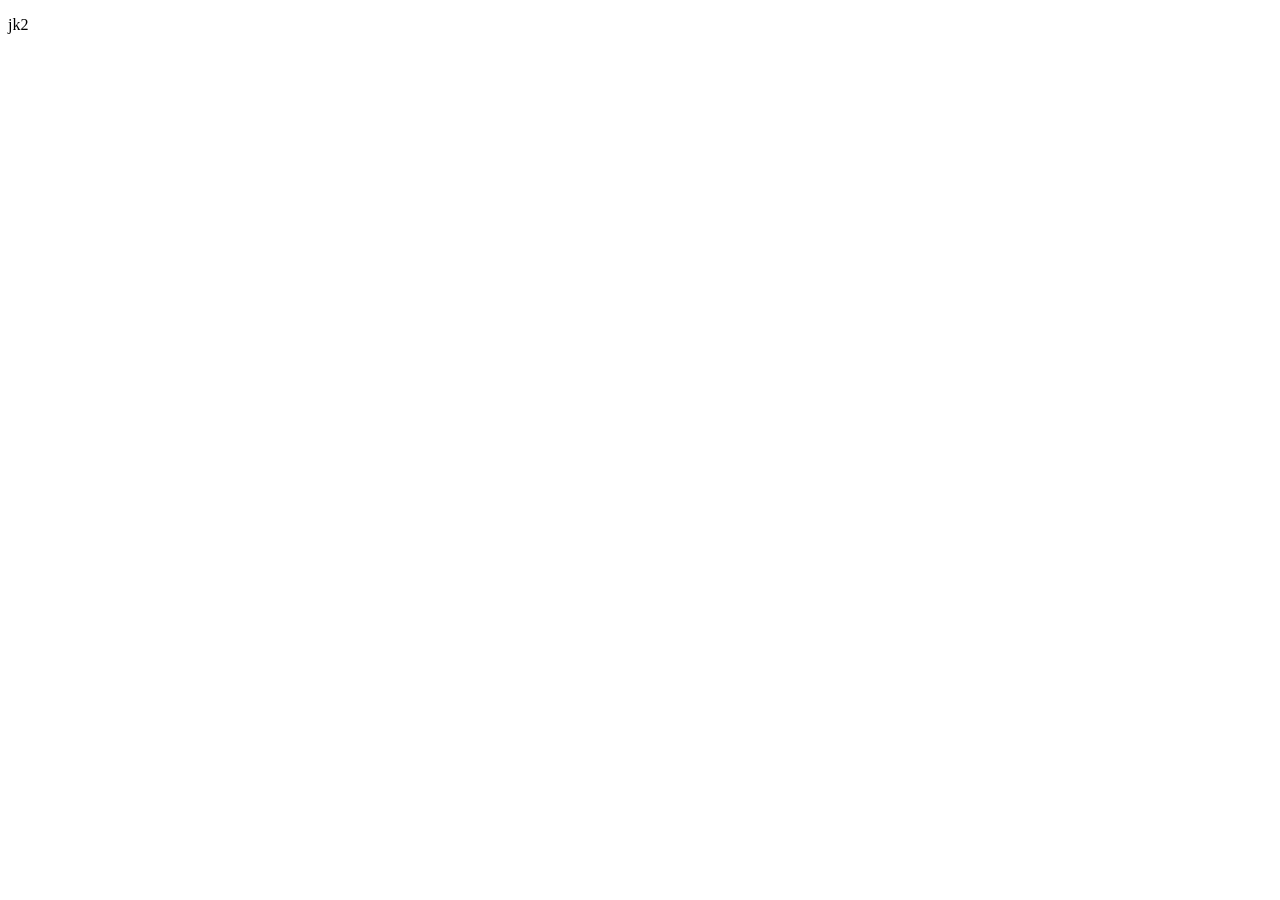
==== jk2/index.html @ 34c689e7 "Initial jk2 scaffold (static Worker deployed to erd.mmec.ca/jk2/)" ====
<!DOCTYPE html>
<html lang="en">
  <head>
    <meta charset="UTF-8" />
    <meta name="viewport" content="width=device-width, initial-scale=1.0" />
    <title>jk2</title>
  </head>
  <body>
    <p>jk2</p>
  </body>
</html>
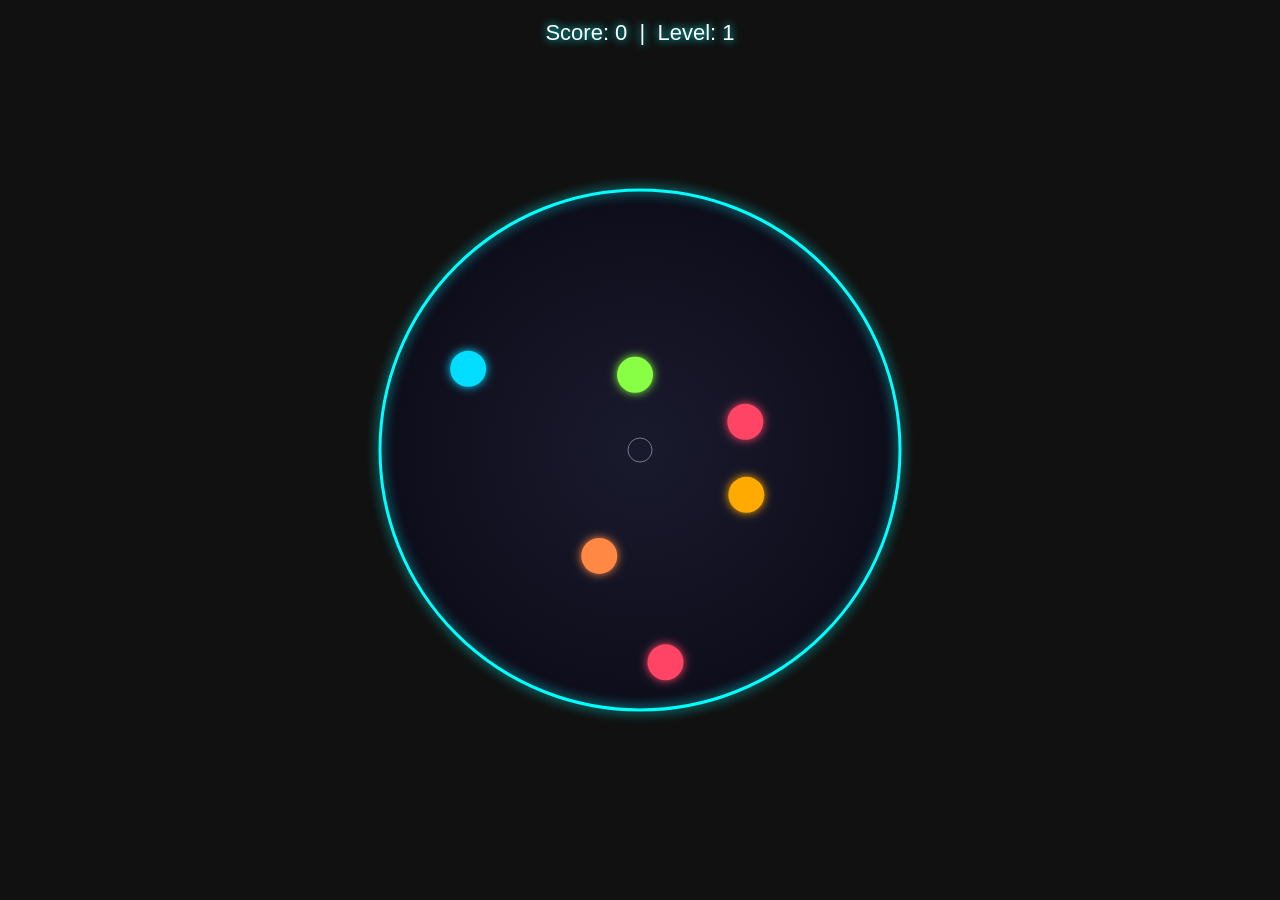
==== commit 2f86b9d7: "fix" ====
--- a/jk2/index.html
+++ b/jk2/index.html
@@ -1,11 +1,208 @@
 <!DOCTYPE html>
-<html lang="en">
-  <head>
-    <meta charset="UTF-8" />
-    <meta name="viewport" content="width=device-width, initial-scale=1.0" />
-    <title>jk2</title>
-  </head>
-  <body>
-    <p>jk2</p>
-  </body>
+<html>
+<head>
+    <title>Knock Out!</title>
+    <style>
+        body { margin: 0; background: #111; display: flex; justify-content: center; align-items: center; height: 100vh; overflow: hidden; font-family: sans-serif; }
+        canvas { display: block; cursor: crosshair; }
+        #ui { position: absolute; top: 20px; left: 50%; transform: translateX(-50%); color: white; font-size: 22px; text-align: center; pointer-events: none; text-shadow: 0 0 8px #0ff; }
+    </style>
+</head>
+<body>
+<div id="ui">Score: <span id="score">0</span> &nbsp;|&nbsp; Level: <span id="level">1</span></div>
+<canvas id="c"></canvas>
+<script>
+const canvas = document.getElementById("c");
+const ctx = canvas.getContext("2d");
+const W = canvas.width = 700;
+const H = canvas.height = 700;
+const cx = W / 2, cy = H / 2;
+const ARENA_R = 260;
+const BALL_R = 18;
+const FLICK_FORCE = 22;
+
+let score = 0;
+let level = 1;
+let balls = [];
+let particles = [];
+let mouseX = cx, mouseY = cy;
+let hovered = null;
+
+document.getElementById("score").textContent = score;
+
+canvas.addEventListener("mousemove", e => {
+    const r = canvas.getBoundingClientRect();
+    mouseX = e.clientX - r.left;
+    mouseY = e.clientY - r.top;
+    hovered = balls.find(b => dist(b.x, b.y, mouseX, mouseY) < BALL_R + 6) || null;
+    canvas.style.cursor = hovered ? "pointer" : "crosshair";
+});
+
+canvas.addEventListener("click", e => {
+    const r = canvas.getBoundingClientRect();
+    const mx = e.clientX - r.left;
+    const my = e.clientY - r.top;
+    const hit = balls.find(b => dist(b.x, b.y, mx, my) < BALL_R + 6);
+    if (hit) flick(hit, mx, my);
+});
+
+function dist(x1, y1, x2, y2) {
+    return Math.hypot(x2 - x1, y2 - y1);
+}
+
+function flick(ball, fromX, fromY) {
+    const dx = ball.x - cx;
+    const dy = ball.y - cy;
+    const len = Math.hypot(dx, dy) || 1;
+    ball.vx = (dx / len) * FLICK_FORCE;
+    ball.vy = (dy / len) * FLICK_FORCE;
+    ball.flicked = true;
+    spawnParticles(ball.x, ball.y, ball.color);
+}
+
+function spawnParticles(x, y, color) {
+    for (let i = 0; i < 10; i++) {
+        const angle = Math.random() * Math.PI * 2;
+        const spd = 2 + Math.random() * 4;
+        particles.push({ x, y, vx: Math.cos(angle)*spd, vy: Math.sin(angle)*spd, life: 1, color });
+    }
+}
+
+function spawnBall() {
+    const angle = Math.random() * Math.PI * 2;
+    const r = Math.random() * (ARENA_R - BALL_R - 20);
+    const colors = ["#ff4466","#ffaa00","#00ddff","#88ff44","#cc44ff","#ff8844"];
+    const spd = 1.2 + level * 0.3;
+    const va = Math.random() * Math.PI * 2;
+    balls.push({
+        x: cx + Math.cos(angle) * r,
+        y: cy + Math.sin(angle) * r,
+        vx: Math.cos(va) * spd,
+        vy: Math.sin(va) * spd,
+        color: colors[Math.floor(Math.random() * colors.length)],
+        flicked: false,
+        flash: 0
+    });
+}
+
+function targetCount() { return 4 + level * 2; }
+
+function update() {
+    while (balls.length < targetCount()) spawnBall();
+
+    balls = balls.filter(ball => {
+        ball.x += ball.vx;
+        ball.y += ball.vy;
+
+        const d = dist(ball.x, ball.y, cx, cy);
+
+        if (ball.flicked) {
+            if (d > ARENA_R + BALL_R) {
+                score++;
+                document.getElementById("score").textContent = score;
+                level = Math.floor(score / 8) + 1;
+                document.getElementById("level").textContent = level;
+                spawnParticles(ball.x, ball.y, ball.color);
+                return false;
+            }
+        } else {
+            if (d + BALL_R > ARENA_R) {
+                const nx = (ball.x - cx) / d;
+                const ny = (ball.y - cy) / d;
+                const dot = ball.vx * nx + ball.vy * ny;
+                ball.vx -= 2 * dot * nx;
+                ball.vy -= 2 * dot * ny;
+                ball.x = cx + nx * (ARENA_R - BALL_R);
+                ball.y = cy + ny * (ARENA_R - BALL_R);
+            }
+        }
+
+        if (ball.flicked) { ball.vx *= 0.98; ball.vy *= 0.98; }
+        if (ball.flash > 0) ball.flash -= 0.05;
+        return true;
+    });
+
+    particles.forEach(p => { p.x += p.vx; p.y += p.vy; p.life -= 0.04; p.vx *= 0.92; p.vy *= 0.92; });
+    particles = particles.filter(p => p.life > 0);
+}
+
+function draw() {
+    ctx.clearRect(0, 0, W, H);
+
+    const grad = ctx.createRadialGradient(cx, cy, 0, cx, cy, ARENA_R);
+    grad.addColorStop(0, "#1a1a2e");
+    grad.addColorStop(1, "#0d0d1a");
+    ctx.beginPath();
+    ctx.arc(cx, cy, ARENA_R, 0, Math.PI * 2);
+    ctx.fillStyle = grad;
+    ctx.fill();
+
+    ctx.beginPath();
+    ctx.arc(cx, cy, ARENA_R, 0, Math.PI * 2);
+    ctx.strokeStyle = "#00ffff";
+    ctx.lineWidth = 3;
+    ctx.shadowColor = "#00ffff";
+    ctx.shadowBlur = 12;
+    ctx.stroke();
+    ctx.shadowBlur = 0;
+
+    ctx.save();
+    ctx.setLineDash([8, 8]);
+    ctx.beginPath();
+    ctx.arc(cx, cy, ARENA_R - 1, 0, Math.PI * 2);
+    ctx.strokeStyle = "rgba(0,255,255,0.15)";
+    ctx.lineWidth = 1;
+    ctx.stroke();
+    ctx.restore();
+
+    particles.forEach(p => {
+        ctx.globalAlpha = p.life;
+        ctx.beginPath();
+        ctx.arc(p.x, p.y, 4, 0, Math.PI * 2);
+        ctx.fillStyle = p.color;
+        ctx.fill();
+    });
+    ctx.globalAlpha = 1;
+
+    balls.forEach(ball => {
+        const isHov = ball === hovered;
+        ctx.beginPath();
+        ctx.arc(ball.x, ball.y, BALL_R + (isHov ? 3 : 0), 0, Math.PI * 2);
+        ctx.fillStyle = ball.color;
+        ctx.shadowColor = ball.color;
+        ctx.shadowBlur = isHov ? 20 : 10;
+        ctx.fill();
+        ctx.shadowBlur = 0;
+
+        if (isHov) {
+            const dx = ball.x - cx;
+            const dy = ball.y - cy;
+            const len = Math.hypot(dx, dy) || 1;
+            const ax = ball.x + (dx/len)*28;
+            const ay = ball.y + (dy/len)*28;
+            ctx.beginPath();
+            ctx.moveTo(ball.x + (dx/len)*(BALL_R+4), ball.y + (dy/len)*(BALL_R+4));
+            ctx.lineTo(ax, ay);
+            ctx.strokeStyle = "white";
+            ctx.lineWidth = 2;
+            ctx.stroke();
+        }
+    });
+
+    ctx.beginPath();
+    ctx.arc(mouseX, mouseY, 12, 0, Math.PI * 2);
+    ctx.strokeStyle = "rgba(255,255,255,0.4)";
+    ctx.lineWidth = 1;
+    ctx.stroke();
+}
+
+function loop() {
+    update();
+    draw();
+    requestAnimationFrame(loop);
+}
+
+loop();
+</script>
+</body>
 </html>
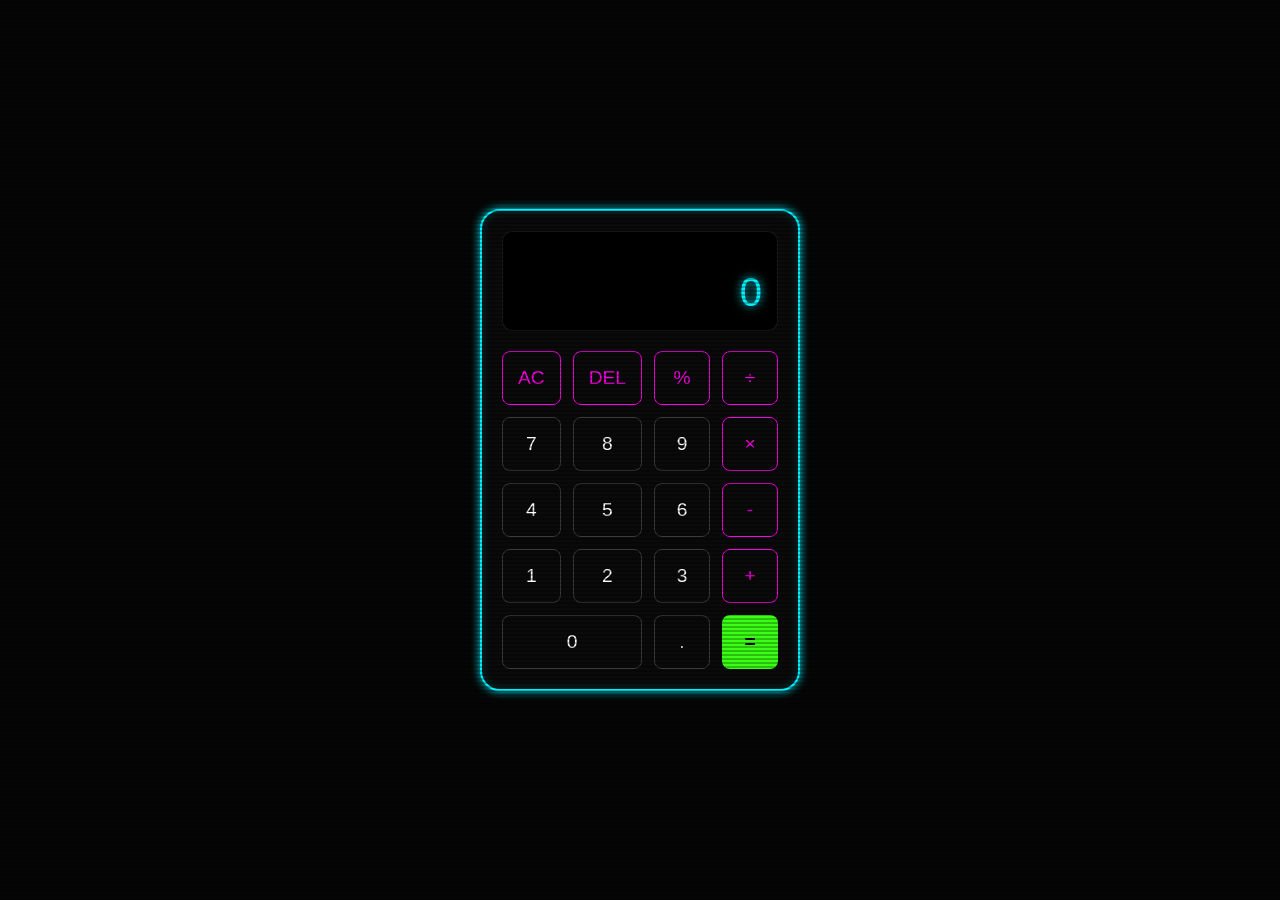
==== commit 3e7bd9ce: "calcultort" ====
--- a/jk2/index.html
+++ b/jk2/index.html
@@ -1,208 +1,44 @@
 <!DOCTYPE html>
-<html>
+<html lang="en">
 <head>
-    <title>Knock Out!</title>
-    <style>
-        body { margin: 0; background: #111; display: flex; justify-content: center; align-items: center; height: 100vh; overflow: hidden; font-family: sans-serif; }
-        canvas { display: block; cursor: crosshair; }
-        #ui { position: absolute; top: 20px; left: 50%; transform: translateX(-50%); color: white; font-size: 22px; text-align: center; pointer-events: none; text-shadow: 0 0 8px #0ff; }
-    </style>
+    <meta charset="UTF-8">
+    <meta name="viewport" content="width=device-width, initial-scale=1.0">
+    <title>Neon Vanguard Calculator</title>
+    <link rel="stylesheet" href="style.css">
 </head>
 <body>
-<div id="ui">Score: <span id="score">0</span> &nbsp;|&nbsp; Level: <span id="level">1</span></div>
-<canvas id="c"></canvas>
-<script>
-const canvas = document.getElementById("c");
-const ctx = canvas.getContext("2d");
-const W = canvas.width = 700;
-const H = canvas.height = 700;
-const cx = W / 2, cy = H / 2;
-const ARENA_R = 260;
-const BALL_R = 18;
-const FLICK_FORCE = 22;
-
-let score = 0;
-let level = 1;
-let balls = [];
-let particles = [];
-let mouseX = cx, mouseY = cy;
-let hovered = null;
-
-document.getElementById("score").textContent = score;
-
-canvas.addEventListener("mousemove", e => {
-    const r = canvas.getBoundingClientRect();
-    mouseX = e.clientX - r.left;
-    mouseY = e.clientY - r.top;
-    hovered = balls.find(b => dist(b.x, b.y, mouseX, mouseY) < BALL_R + 6) || null;
-    canvas.style.cursor = hovered ? "pointer" : "crosshair";
-});
-
-canvas.addEventListener("click", e => {
-    const r = canvas.getBoundingClientRect();
-    const mx = e.clientX - r.left;
-    const my = e.clientY - r.top;
-    const hit = balls.find(b => dist(b.x, b.y, mx, my) < BALL_R + 6);
-    if (hit) flick(hit, mx, my);
-});
-
-function dist(x1, y1, x2, y2) {
-    return Math.hypot(x2 - x1, y2 - y1);
-}
-
-function flick(ball, fromX, fromY) {
-    const dx = ball.x - cx;
-    const dy = ball.y - cy;
-    const len = Math.hypot(dx, dy) || 1;
-    ball.vx = (dx / len) * FLICK_FORCE;
-    ball.vy = (dy / len) * FLICK_FORCE;
-    ball.flicked = true;
-    spawnParticles(ball.x, ball.y, ball.color);
-}
-
-function spawnParticles(x, y, color) {
-    for (let i = 0; i < 10; i++) {
-        const angle = Math.random() * Math.PI * 2;
-        const spd = 2 + Math.random() * 4;
-        particles.push({ x, y, vx: Math.cos(angle)*spd, vy: Math.sin(angle)*spd, life: 1, color });
-    }
-}
-
-function spawnBall() {
-    const angle = Math.random() * Math.PI * 2;
-    const r = Math.random() * (ARENA_R - BALL_R - 20);
-    const colors = ["#ff4466","#ffaa00","#00ddff","#88ff44","#cc44ff","#ff8844"];
-    const spd = 1.2 + level * 0.3;
-    const va = Math.random() * Math.PI * 2;
-    balls.push({
-        x: cx + Math.cos(angle) * r,
-        y: cy + Math.sin(angle) * r,
-        vx: Math.cos(va) * spd,
-        vy: Math.sin(va) * spd,
-        color: colors[Math.floor(Math.random() * colors.length)],
-        flicked: false,
-        flash: 0
-    });
-}
-
-function targetCount() { return 4 + level * 2; }
-
-function update() {
-    while (balls.length < targetCount()) spawnBall();
-
-    balls = balls.filter(ball => {
-        ball.x += ball.vx;
-        ball.y += ball.vy;
-
-        const d = dist(ball.x, ball.y, cx, cy);
-
-        if (ball.flicked) {
-            if (d > ARENA_R + BALL_R) {
-                score++;
-                document.getElementById("score").textContent = score;
-                level = Math.floor(score / 8) + 1;
-                document.getElementById("level").textContent = level;
-                spawnParticles(ball.x, ball.y, ball.color);
-                return false;
-            }
-        } else {
-            if (d + BALL_R > ARENA_R) {
-                const nx = (ball.x - cx) / d;
-                const ny = (ball.y - cy) / d;
-                const dot = ball.vx * nx + ball.vy * ny;
-                ball.vx -= 2 * dot * nx;
-                ball.vy -= 2 * dot * ny;
-                ball.x = cx + nx * (ARENA_R - BALL_R);
-                ball.y = cy + ny * (ARENA_R - BALL_R);
-            }
-        }
-
-        if (ball.flicked) { ball.vx *= 0.98; ball.vy *= 0.98; }
-        if (ball.flash > 0) ball.flash -= 0.05;
-        return true;
-    });
-
-    particles.forEach(p => { p.x += p.vx; p.y += p.vy; p.life -= 0.04; p.vx *= 0.92; p.vy *= 0.92; });
-    particles = particles.filter(p => p.life > 0);
-}
-
-function draw() {
-    ctx.clearRect(0, 0, W, H);
-
-    const grad = ctx.createRadialGradient(cx, cy, 0, cx, cy, ARENA_R);
-    grad.addColorStop(0, "#1a1a2e");
-    grad.addColorStop(1, "#0d0d1a");
-    ctx.beginPath();
-    ctx.arc(cx, cy, ARENA_R, 0, Math.PI * 2);
-    ctx.fillStyle = grad;
-    ctx.fill();
-
-    ctx.beginPath();
-    ctx.arc(cx, cy, ARENA_R, 0, Math.PI * 2);
-    ctx.strokeStyle = "#00ffff";
-    ctx.lineWidth = 3;
-    ctx.shadowColor = "#00ffff";
-    ctx.shadowBlur = 12;
-    ctx.stroke();
-    ctx.shadowBlur = 0;
-
-    ctx.save();
-    ctx.setLineDash([8, 8]);
-    ctx.beginPath();
-    ctx.arc(cx, cy, ARENA_R - 1, 0, Math.PI * 2);
-    ctx.strokeStyle = "rgba(0,255,255,0.15)";
-    ctx.lineWidth = 1;
-    ctx.stroke();
-    ctx.restore();
-
-    particles.forEach(p => {
-        ctx.globalAlpha = p.life;
-        ctx.beginPath();
-        ctx.arc(p.x, p.y, 4, 0, Math.PI * 2);
-        ctx.fillStyle = p.color;
-        ctx.fill();
-    });
-    ctx.globalAlpha = 1;
-
-    balls.forEach(ball => {
-        const isHov = ball === hovered;
-        ctx.beginPath();
-        ctx.arc(ball.x, ball.y, BALL_R + (isHov ? 3 : 0), 0, Math.PI * 2);
-        ctx.fillStyle = ball.color;
-        ctx.shadowColor = ball.color;
-        ctx.shadowBlur = isHov ? 20 : 10;
-        ctx.fill();
-        ctx.shadowBlur = 0;
-
-        if (isHov) {
-            const dx = ball.x - cx;
-            const dy = ball.y - cy;
-            const len = Math.hypot(dx, dy) || 1;
-            const ax = ball.x + (dx/len)*28;
-            const ay = ball.y + (dy/len)*28;
-            ctx.beginPath();
-            ctx.moveTo(ball.x + (dx/len)*(BALL_R+4), ball.y + (dy/len)*(BALL_R+4));
-            ctx.lineTo(ax, ay);
-            ctx.strokeStyle = "white";
-            ctx.lineWidth = 2;
-            ctx.stroke();
-        }
-    });
-
-    ctx.beginPath();
-    ctx.arc(mouseX, mouseY, 12, 0, Math.PI * 2);
-    ctx.strokeStyle = "rgba(255,255,255,0.4)";
-    ctx.lineWidth = 1;
-    ctx.stroke();
-}
-
-function loop() {
-    update();
-    draw();
-    requestAnimationFrame(loop);
-}
-
-loop();
-</script>
+    <div class="calculator">
+        <div class="display">
+            <div id="history" class="history"></div>
+            <div id="current" class="current">0</div>
+        </div>
+        <div class="buttons">
+            <button class="btn op" data-op="clear">AC</button>
+            <button class="btn op" data-op="delete">DEL</button>
+            <button class="btn op" data-op="percent">%</button>
+            <button class="btn op" data-op="/">÷</button>
+            
+            <button class="btn num">7</button>
+            <button class="btn num">8</button>
+            <button class="btn num">9</button>
+            <button class="btn op" data-op="*">×</button>
+            
+            <button class="btn num">4</button>
+            <button class="btn num">5</button>
+            <button class="btn num">6</button>
+            <button class="btn op" data-op="-">-</button>
+            
+            <button class="btn num">1</button>
+            <button class="btn num">2</button>
+            <button class="btn num">3</button>
+            <button class="btn op" data-op="+">+</button>
+            
+            <button class="btn num double">0</button>
+            <button class="btn num">.</button>
+            <button class="btn op equal" data-op="calculate">=</button>
+        </div>
+    </div>
+    <div class="scanlines"></div>
+    <script src="script.js"></script>
 </body>
 </html>
--- a/jk2/style.css
+++ b/jk2/style.css
@@ -0,0 +1,154 @@
+:root {
+    --bg-color: #050505;
+    --calc-bg: #0a0a0a;
+    --neon-cyan: #00f2ff;
+    --neon-magenta: #ff00ea;
+    --neon-lime: #39ff14;
+    --text-color: #ffffff;
+    --glow-strength: 10px;
+}
+
+* {
+    box-sizing: border-box;
+    margin: 0;
+    padding: 0;
+    font-family: 'Segoe UI', Roboto, Helvetica, Arial, sans-serif;
+}
+
+body {
+    background-color: var(--bg-color);
+    display: flex;
+    justify-content: center;
+    align-items: center;
+    height: 100vh;
+    overflow: hidden;
+    position: relative;
+}
+
+/* Scanline Effect */
+.scanlines {
+    position: absolute;
+    top: 0;
+    left: 0;
+    width: 100%;
+    height: 100%;
+    background: linear-gradient(
+        to bottom,
+        rgba(18, 16, 16, 0) 50%,
+        rgba(0, 0, 0, 0.25) 50%
+    );
+    background-size: 100% 4px;
+    z-index: 10;
+    pointer-events: none;
+}
+
+.calculator {
+    background: var(--calc-bg);
+    padding: 20px;
+    border-radius: 20px;
+    border: 2px solid var(--neon-cyan);
+    box-shadow: 0 0 var(--glow-strength) var(--neon-cyan),
+                inset 0 0 var(--glow-strength) rgba(0, 242, 255, 0.2);
+    width: 320px;
+    z-index: 5;
+    position: relative;
+}
+
+.display {
+    background: #000;
+    margin-bottom: 20px;
+    padding: 15px;
+    border-radius: 10px;
+    text-align: right;
+    border: 1px solid rgba(255, 255, 255, 0.1);
+    min-height: 100px;
+    display: flex;
+    flex-direction: column;
+    justify-content: space-between;
+}
+
+.history {
+    color: var(--neon-magenta);
+    font-size: 0.9rem;
+    height: 1.2rem;
+    overflow: hidden;
+    text-shadow: 0 0 5px var(--neon-magenta);
+}
+
+.current {
+    color: var(--neon-cyan);
+    font-size: 2.5rem;
+    word-wrap: break-word;
+    word-break: break-all;
+    text-shadow: 0 0 8px var(--neon-cyan);
+}
+
+.buttons {
+    display: grid;
+    grid-template-columns: repeat(4, 1fr);
+    gap: 12px;
+}
+
+.btn {
+    background: transparent;
+    border: 1px solid rgba(255, 255, 255, 0.1);
+    color: var(--text-color);
+    padding: 15px;
+    font-size: 1.2rem;
+    border-radius: 8px;
+    cursor: pointer;
+    transition: all 0.2s ease;
+    display: flex;
+    justify-content: center;
+    align-items: center;
+    outline: none;
+}
+
+.btn:hover {
+    background: rgba(255, 255, 255, 0.05);
+}
+
+.btn:active {
+    transform: scale(0.95);
+}
+
+.btn.num {
+    border-color: rgba(255, 255, 255, 0.2);
+}
+
+.btn.op {
+    color: var(--neon-magenta);
+    border-color: var(--neon-magenta);
+}
+
+.btn.op:hover {
+    background: rgba(255, 0, 234, 0.1);
+    box-shadow: 0 0 10px var(--neon-magenta);
+}
+
+.btn.equal {
+    background: var(--neon-lime);
+    color: #000;
+    border: none;
+    font-weight: bold;
+}
+
+.btn.equal:hover {
+    background: #46ff26;
+    box-shadow: 0 0 15px var(--neon-lime);
+}
+
+.double {
+    grid-column: span 2;
+}
+
+/* Animations */
+@keyframes pulse {
+    0% { opacity: 0.8; }
+    50% { opacity: 1; }
+    100% { opacity: 0.8; }
+}
+
+.current {
+    animation: pulse 2s infinite ease-in-out;
+}
